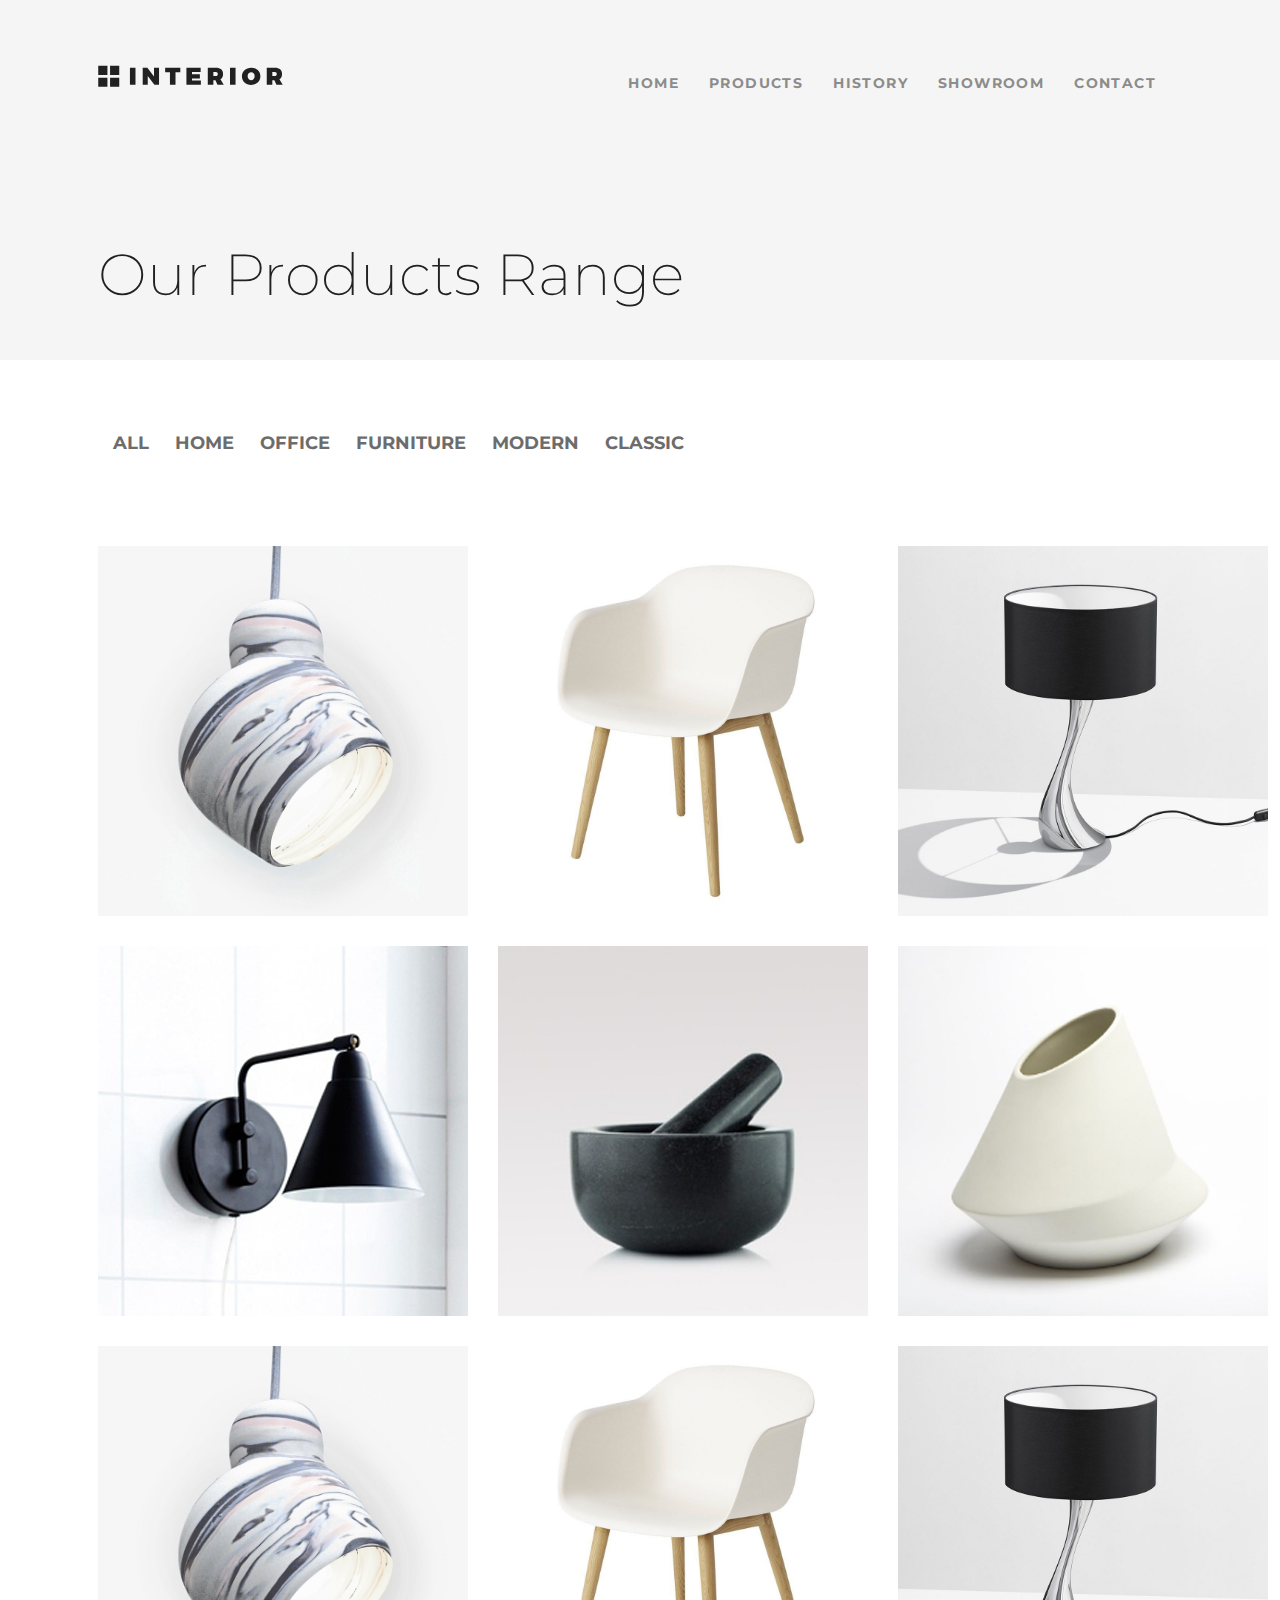
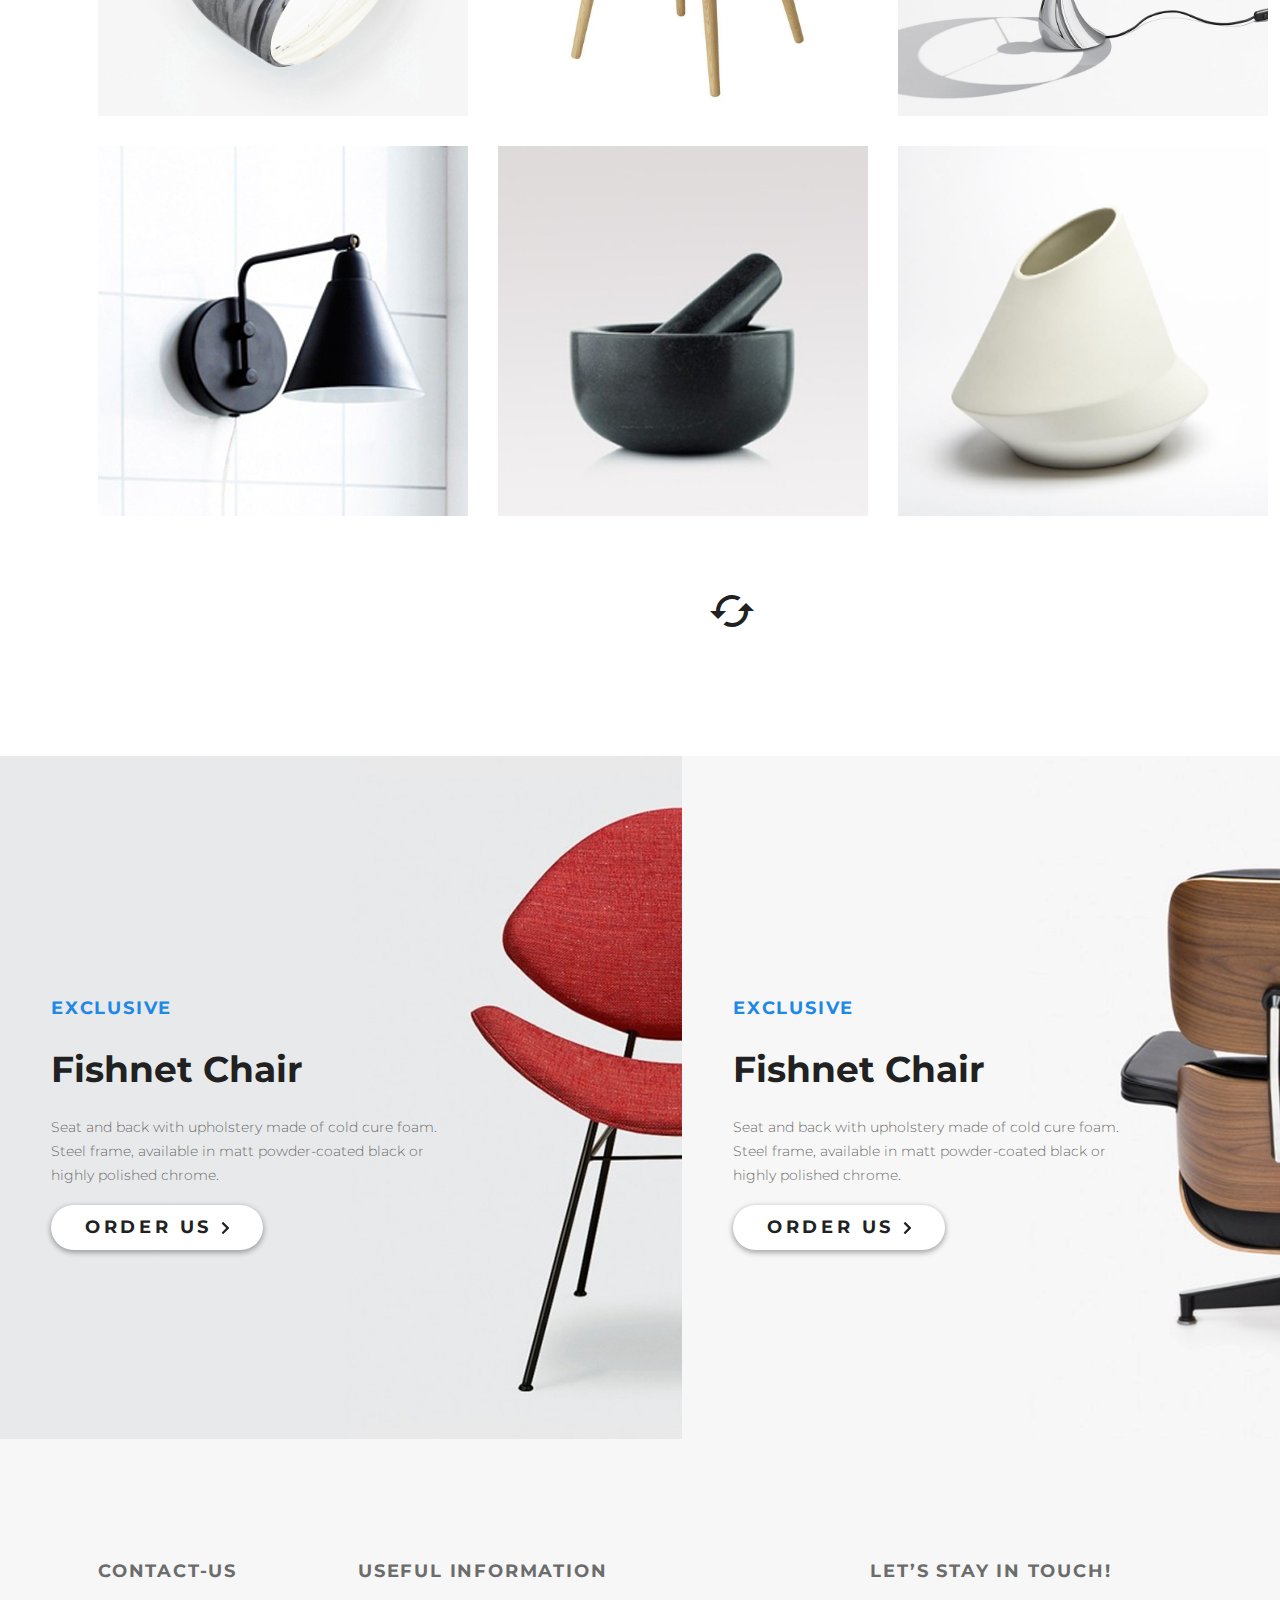
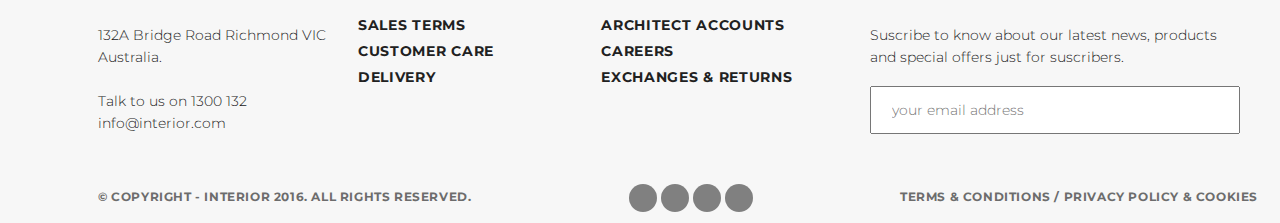
==== product.html @ 6b4675d2 "Fist initial" ====
<!doctype html>
<html lang="en">
    <head>
        <!-- Required meta tags -->
        <meta charset="utf-8">
        <meta
            name="viewport"
            content="width=device-width, initial-scale=1, shrink-to-fit=no">

        <!-- Bootstrap CSS -->
        <link rel="stylesheet" href="css/bootstrap.min.css">
        <link
            href="https://fonts.googleapis.com/icon?family=Material+Icons"
            rel="stylesheet">
        <!--Custom CSS-->
        <link
            href="https://fonts.googleapis.com/css?family=Montserrat:100,200,300,400,700&display=swap"
            rel="stylesheet">
        <link rel="stylesheet" href="css/style.css">
        <link rel="stylesheet" href="https://use.fontawesome.com/releases/v5.8.1/css/all.css" integrity="sha384-50oBUHEmvpQ+1lW4y57PTFmhCaXp0ML5d60M1M7uH2+nqUivzIebhndOJK28anvf" crossorigin="anonymous">
        <title>Product page</title>
    </head>
    <body>
        <div class="product-container">
            <div class="product-header clearfix">
                <a href="index.html" class="logo"><img src="img/logo.svg" alt="logo"></a>
                <ul class="menu clearfix">
                    <li class="menu-li">
                        <a class="menu-link  site-link" href="index.html">HOME</a>
                    </li>
                    <li class="menu-li">
                        <a class="menu-link site-link " href="#">PRODUCTS</a>
                    </li>
                    <li class="menu-li">
                        <a class="menu-link site-link" href="#">HISTORY</a>
                    </li>
                    <li class="menu-li">
                        <a class="menu-link site-link" href="#">SHOWROOM</a>
                    </li>
                    <li class="menu-li">
                        <a class="menu-link site-link" href="contacts.html">CONTACT</a>
                    </li>
                    <li class="menu-li ">
                        <a class="menu-link" href="#"><i class="fas fa-search"></i>
                        </a>
                    </li>
                </ul>
                <p class="product-title clearfix">Our Products Range</p>
            </div>
            <div class="product-content clearfix">
                <div class="product-menu-conteiner">
                    <ul class="product-menu ">
                        <li class="product-menu-li">
                            <a
                                class="product-menu-link site-link"
                                href="#">ALL</a>
                        </li>
                        <li class="product-menu-li">
                            <a class="product-menu-link site-link" href="#">HOME</a>
                        </li>
                        <li class="product-menu-li">
                            <a class="product-menu-link site-link" href="#">OFFICE</a>
                        </li>
                        <li class="product-menu-li">
                            <a class="product-menu-link site-link " href="#">FURNITURE</a>
                        </li>
                        <li class="product-menu-li">
                            <a class="product-menu-link site-link" href="#">MODERN</a>
                        </li>
                        <li class="product-menu-li">
                            <a class="product-menu-link site-link" href="#">CLASSIC</a>
                        </li>
                    </ul>
                </div>
                <div class="product-pic">
                    <div class="row product-row">
                        <div class="col-sm-auto">
                            <a class="featured-picture site-image" href="#"><img src="img/product-11.jpg" alt="product-11"></a>
                        </div>
                        <div class="col-sm-auto">
                            <a class="featured-picture site-image" href="#"><img src="img/product-21.jpg" alt="product-21"></a>
                        </div>
                        <div class="col-sm-auto">
                            <a class="featured-picture site-image" href="#"><img src="img/product-31.jpg" alt="product-31"></a>
                        </div>
                    </div>

                    <div class="row product-row">
                        <div class="col-sm-auto">
                            <a class="featured-picture site-image" href="#"><img src="img/product-41.jpg" alt="product-11"></a>
                        </div>
                        <div class="col-sm-auto">
                            <a class="featured-picture site-image" href="#"><img src="img/product-5.jpg" alt="product-21"></a>
                        </div>
                        <div class="col-sm-auto">
                            <a class="featured-picture site-image" href="#"><img src="img/product-6.jpg" alt="product-31"></a>
                        </div>
                    </div>
                    <div class="row product-row">
                        <div class="col-sm-auto">
                            <a class="featured-picture site-image" href="#"><img src="img/product-11.jpg" alt="product-11"></a>
                        </div>
                        <div class="col-sm-auto">
                            <a class="featured-picture site-image" href="#"><img src="img/product-21.jpg" alt="product-21"></a>
                        </div>
                        <div class="col-sm-auto">
                            <a class="featured-picture site-image" href="#"><img src="img/product-31.jpg" alt="product-31"></a>
                        </div>
                    </div>
                    <div class="row product-row">
                        <div class="col-sm-auto">
                            <a class="featured-picture site-image" href="#"><img src="img/product-41.jpg" alt="product-11"></a>
                        </div>
                        <div class="col-sm-auto">
                            <a class="featured-picture site-image" href="#"><img src="img/product-5.jpg" alt="product-21"></a>
                        </div>
                        <div class="col-sm-auto">
                            <a class="featured-picture site-image" href="#"><img src="img/product-6.jpg" alt="product-31"></a>
                        </div>
                    </div>
                    <div class="product-arrow">
                        <a class="featured-picture " href="#">
                            <i class="material-icons md-48">cached</i>
                        </a>
                    </div>
                </div>

                <div class="exclusive clearfix">
                    <div class="exclusive-header clearfix">
                        <p class="exclusive-p">exclusive</p>
                        <h2 class="exclusive-h2">Fishnet Chair</h2>
                        <p class="product-exclusive-text">Seat and back with upholstery made of cold
                            cure foam. Steel frame, available in matt powder-coated black or highly polished
                            chrome.</p>
                        <div class="exclusive-button-blok">
                            <a class="exclusive-button site-button" href="#">
                                ORDER US
                                <img src="img/arrow.svg" alt="arrow">
                            </a>

                        </div>
                    </div>

                    <div class="exclusive-header1">
                        <p class="exclusive-p">exclusive</p>
                        <h2 class="exclusive-h2">Fishnet Chair</h2>
                        <p class="product-exclusive-text">Seat and back with upholstery made of cold
                            cure foam. Steel frame, available in matt powder-coated black or highly polished
                            chrome.</p>
                        <div class="exclusive-button-blok">
                            <a class="exclusive-button site-button" href="#">
                                ORDER US
                                <img src="img/arrow.svg" alt="arrow">
                            </a>
                        </div>
                    </div>
                </div>

            </div>
            <div class="clr"></div>
        </div>
        <div class="footer">
            <div class="footer-header padding-site">
                <div class="footer-top clearfix">
                    <div class="footer_contact">
                        <p class="footer-title">contact-us</p>
                        <p class="footer_contact-text">132A Bridge Road Richmond VIC Australia.
                            <br>
                            <br>
                            Talk to us on 1300 132 info@interior.com</p>

                    </div>
                    <div class="useful">
                        <p class="useful-title">Useful Information</p>
                        <ul class="useful-ull">
                            <li class="useful-li">
                                <a href="#" class="useful-link footer-site-link">Sales terms</a>
                            </li>
                            <li class="useful-li">
                                <a href="#" class="useful-link footer-site-link">Customer care</a>
                            </li>
                            <li class="useful-li">
                                <a href="#" class="useful-link footer-site-link">Delivery</a>
                            </li>
                        </ul>
                        <ul class="useful-ulr">
                            <li class="useful-li">
                                <a href="#" class="useful-link footer-site-link">Architect accounts</a>
                            </li>
                            <li class="useful-li">
                                <a href="#" class="useful-link footer-site-link">Careers</a>
                            </li>
                            <li class="useful-li">
                                <a href="#" class="useful-link footer-site-link">
                                    Exchanges & returns</a>
                            </li>
                        </ul>

                    </div>
                    <div class="touch">
                        <p class="footer-title">Let’s Stay in Touch!</p>
                        <p class="touch-text">Suscribe to know about our latest news, products and
                            special offers just for suscribers.</p>
                            <div class="touch-input-icons">
                                    <a href="#"> <i class="fas fa-paper-plane icons footer-site-link"></i> </a>
                                    <input class="touch-input" type="email" placeholder="your email address">
                                    
                            </div>
                    </div>
                </div>
                <div class="footer-bottom">
                    <p class="footer-bootom-text-l">&copy;&nbsp;Copyright - INTERIOR 2016. All Rights Reserved.</p>
                    
                       <a class="footer-bootom-link" href="#"><i class="fab footer-icon fa-facebook-f"></i></a>
                       <a class="footer-bootom-link" href="#"><i class="fab footer-icon fa-google-plus-g"></i></a>
                       <a class="footer-bootom-link" href="#"><i class="fab footer-icon fa-twitter"></i></a>
                       <a class="footer-bootom-link" href="#"><i class="fab footer-icon fa-pinterest-p"></i></a>
                    
                    <p class="footer-bootom-text-r">Terms & Conditions / Privacy policy & Cookies</p>
                </div>
            </div>
        </div>
        <!-- Optional JavaScript -->
        <!-- jQuery first, then Popper.js, then Bootstrap JS -->
        <script
            src="https://code.jquery.com/jquery-3.3.1.slim.min.js"
            integrity="sha384-q8i/X+965DzO0rT7abK41JStQIAqVgRVzpbzo5smXKp4YfRvH+8abtTE1Pi6jizo"
            crossorigin="anonymous"></script>
        <script
            src="https://cdnjs.cloudflare.com/ajax/libs/popper.js/1.14.7/umd/popper.min.js"
            integrity="sha384-UO2eT0CpHqdSJQ6hJty5KVphtPhzWj9WO1clHTMGa3JDZwrnQq4sF86dIHNDz0W1"
            crossorigin="anonymous"></script>
        <script
            src="https://stackpath.bootstrapcdn.com/bootstrap/4.3.1/js/bootstrap.min.js"
            integrity="sha384-JjSmVgyd0p3pXB1rRibZUAYoIIy6OrQ6VrjIEaFf/nJGzIxFDsf4x0xIM+B07jRM"
            crossorigin="anonymous"></script>
    </body>
</html>
---- css/style.css ----
* {
    margin: 0;
    padding: 0;

}

html {
    height: 100%;
}
body {
    font-family: 'Montserrat', sans-serif;

}
.clr {
    height: 384px;
}
.container {
    width: 1366px;
    margin: 0 auto;
}

.slider {
    height: 800px;
    background-image: url("../img/slider-img.jpg");

}
.padding-site {
    padding-left: 98px;
    padding-right: 98px;
}
.site-link:hover {
    text-decoration: none;
    color: #212121;
    border-bottom: 3px #212121 solid;

}
.site-link:active {
    color: lightgreen;
    text-decoration: none;

}
.footer-site-link:hover {
    text-decoration: none;
    color: lightgreen;
}

.site-button:hover {
    background: lightgreen;
    text-decoration: none;
}
.site-button:active {
    background: black;
    color: #eaeaea;
    box-shadow: none;
    text-decoration: none;

}
.site-pagination:hover {
    background-color: #277497;
}
.footer-icon:hover {
    color: #277497;
}
.fa-search:hover {
    color: #277497;
}
.site-image:hover {
    outline: 2px solid darkgrey;
}

.menu {
    float: right;
}
.header {
    padding-top: 63px;
}
.menu-li {
    display: inline-block;
    list-style-type: none;
}
.clearfix:after {
    content: "";
    display: table;
    clear: both;
}
.menu-link {
    color: #8c8c8c;
    font-size: 14px;
    font-weight: 700;
    padding: 10px 13px;
    text-transform: uppercase;
    text-decoration: none;
    letter-spacing: 1.4px;

}

.fa-search {
    font-size: 23px;
    color: #212121;
}
.slider-text {
    margin-top: 233px;
}

.slider-trending {
    color: #43a047;
    font-size: 18px;
    font-weight: 700;
    text-transform: uppercase;
    margin-bottom: 20px;
}
.slider-h2 {
    color: #212121;
    font-size: 62px;
    font-weight: 100;
    line-height: 52px;
    text-transform: uppercase;
}
.slider-content {
    width: 458px;
    color: #6c6c6c;
    font-size: 14px;
    font-weight: 300;
    margin-bottom: 20px;
    margin-top: 20px;
    line-height: 24px;
}
.button {
    width: 212px;
    height: 45px;
    box-shadow: 0 2px 5px 1px rgba(33, 33, 33, 0.35);
    border-radius: 23px;
    background-color: #ffffff;
    color: #212121;
    font-size: 18px;
    font-weight: 700;
    line-height: 45px;
    text-transform: uppercase;
    text-decoration: none;
    letter-spacing: 3.6px;
    display: inline-block;
    text-align: center;
}

.circle {
    width: 30px;
    height: 30px;
    display: inline-block;
    background-color: #c7c7c7;
    border-radius: 50%;
    margin: 5px;
}
.circle-active {
    width: 40px;
    height: 40px;
    background-color: #212121;
    margin-bottom: 0;
}
.pagination {
    margin-top: 120px;
    text-align: center;
}
/* Стили для Featured */

.featured-header {
    height: 489px;
    width: 1170px;
    margin-top: 115px;
}

.featured-menu-li {
    float: left;
    list-style-type: none;

}
.featured-menu-link {
    color: #6c6c6c;
    font-size: 37px;
    font-weight: 700;
    padding: 10px 13px;
    text-decoration: none;
    border-bottom: 1px #6c6c6c solid;
    line-height: 49px;
}

.featured-button-link {
    height: 30px;
    float: right;
    color: #212121;
    font-size: 18px;
    font-weight: 700;
    line-height: 24px;
    text-transform: uppercase;
    text-decoration: none;
    letter-spacing: 3.6px;
    margin-top: 20px;

}
.fetured-button-bloc {
    height: 270px;
    width: 270px;
    position: absolute;
    margin-top: 62px;
    text-align: center;
    border: 1px solid #9c9c9c;
    background-color: #ffffff;
    opacity: 0.9;
}

.featured-button {
    width: 48px;
    height: 48px;
    box-shadow: 0 2px 5px 1px rgba(33, 33, 33, 0.35);
    border-radius: 24px;
    background-color: #ffffff;
    display: inline-block;
    text-align: center;
    line-height: 60px;
    margin-top: 40px;
}
.featured-text-p {
    color: #212121;
    padding-top: 19px;
    padding-bottom: 23px;
    font-size: 22px;
    font-weight: 700;
    line-height: 29.88px;
}
.featured-content {
    width: 206px;
    height: 33px;
    color: #6c6c6c;
    font-size: 14px;
    font-weight: 300;
    line-height: 21.91px;

    margin-left: 32px;
}
.featured-text {
    display: inline;
}
.featured-content-li {
    margin-top: 62px;
    list-style-type: none;
    float: left;
    padding-right: 30px;
}
.last {
    padding-right: 0;
}
/*Стили для Exclusive*/

.exclusive-header {
    height: 683px;
    width: 683px;
    background-image: url("../img/promo-img1.jpg");
    display: inline-block;

}
.exclusive-header1 {
    height: 683px;
    width: 683px;
    background-image: url("../img/promo-img.jpg");
    display: inline-block;
    margin-left: -5px;

}
.exclusive-p {
    color: #1e88e5;
    font-size: 18px;
    font-weight: 700;
    line-height: 48px;
    text-transform: uppercase;
    letter-spacing: 1.8px;
    padding-left: 51px;
    margin-top: 228px;
}
.exclusive-h2 {
    color: #212121;
    padding-left: 51px;
    font-size: 36px;
    font-weight: 700;
}
.exclusive-text {
    width: 374px;
    height: 36px;
    color: #6c6c6c;
    font-size: 14px;
    font-weight: 300;
    line-height: 24.04px;
    padding-left: 51px;
    margin-top: 24px;
    margin-bottom: 54px;
}
.exclusive-button {
    width: 212px;
    height: 45px;
    box-shadow: 0 2px 5px 1px rgba(33, 33, 33, 0.35);
    border-radius: 23px;
    background-color: #ffffff;
    color: #212121;
    font-size: 18px;
    font-weight: 700;
    line-height: 45px;
    text-transform: uppercase;
    text-decoration: none;
    letter-spacing: 3.6px;
    display: inline-block;
    text-align: center;

}
.exclusive-button-blok {
    margin-left: 51px;
}
/* Стили для Trending */
.trending-header {
    height: 783px;
    width: 1170px;
    margin-top: 120px;
    margin-bottom: 120px;
    display: inline-block;
}
.trending-p {
    color: #212121;
    font-size: 36px;
    font-weight: 700;
    display: block;
    width: 760px;
}
.trending-button-link {
    height: 30px;
    float: right;
    color: #212121;
    font-size: 18px;
    font-weight: 700;
    line-height: 24px;
    text-transform: uppercase;
    text-decoration: none;
    letter-spacing: 3.6px;
    margin-top: -20px;

}
.trendiing-picture {
    width: 370px;
    height: 370px;
}

.trending-text {
    display: inline;
}
.trending-content-li {
    margin-top: 64px;
    list-style-type: none;
    float: left;
    padding-right: 30px;
}
.last {
    padding-right: 0;

}
.second-row {
    margin-top: 30px;
}
/*Стили для hot-deal*/
.hot-deal {
    height: 1360px;
    width: 800px;
}
.hot_deal-header {
    margin-top: 120px;
    height: 800px;
    background-image: url("../img/slider.jpg");
}
.hot_deal-slider-text {
    margin-top: 287px;
    display: inline-block;
}
.hot_deal-slider-p {
    color: #e53935;
    font-size: 18px;
    font-weight: 700;
    line-height: 48px;
    text-transform: uppercase;
    letter-spacing: 1.8px;
}
.hot_deal-pagination {
    margin-top: 175px;
    text-align: center;
}

/*Стили для exclusive_adv*/
.exclusive_adv {
    width: 1262px;
}
.exclusive_adv-header {
    margin-top: 120px;

}
.exclusive_adv-main {
    margin-left: 98px;
    height: 570px;
    width: 570px;
    background-image: url("../img/product-1-lg.jpg");
    display: inline-block;
}
.exclusive_adv-pic {
    float: right;
    height: 570px;
    width: 570px;
}
.exclusive_adv-li {
    list-style-type: none;
    display: inline-block;
    width: 270px;
    height: 270px;
}
.left {
    margin-right: 25px;
}
.top {
    margin-bottom: 26px;
}
.exclusive_adv-p {
    color: #1e88e5;
    font-size: 18px;
    font-weight: 700;
    line-height: 48px;
    text-transform: uppercase;
    letter-spacing: 1.8px;
    padding-left: 31px;
    margin-top: 186px;
}
.exclusive_adv-h2 {
    color: #212121;
    padding-left: 31px;
    font-size: 36px;
    font-weight: 700;
}
.exclusive_adv-text {
    width: 332px;
    height: 36px;
    color: #6c6c6c;
    font-size: 14px;
    font-weight: 300;
    line-height: 24.04px;
    padding-left: 31px;
    margin-top: 24px;
    margin-bottom: 54px;
    display: inline-block;
}
.exclusive_adv-button {
    width: 212px;
    height: 45px;
    box-shadow: 0 2px 5px 1px rgba(33, 33, 33, 0.35);
    border-radius: 23px;
    background-color: #ffffff;
    color: #212121;
    font-size: 18px;
    font-weight: 700;
    line-height: 45px;
    text-transform: uppercase;
    text-decoration: none;
    letter-spacing: 3.6px;
    display: inline-block;
    text-align: center;

}
.exclusive_adv-button-blok {
    margin-top: 34px;
    margin-left: 30px;
}

/*Стиль для mobile*/
.mobile {
    width: 1360px;
    height: 516px;
    background-image: url("../img/back-img.jpg");
}
.mobile-header {

    height: 516px;
    margin-top: 120px;

}
.mobile-p {
    color: #6c6c6c;
    font-size: 18px;
    font-weight: 700;
    line-height: 48px;
    text-transform: uppercase;
    letter-spacing: 1.8px;
    display: inline-block;
    margin-top: 125px;

}
.mobile-h2 {
    width: 507px;
    height: 116px;
    color: #212121;
    font-size: 62px;
    font-weight: 400;
    line-height: 72px;
    text-transform: uppercase;
    margin-top: 15px;
    margin-bottom: 26px;
}
.mobile-text {
    width: 513px;
    height: 21px;
    color: #6c6c6c;
    font-family: Montserrat;
    font-size: 22px;
    font-weight: 300;
    line-height: 24px;
    display: inline-block;
    margin-top: 26px;
    margin-bottom: 33px;
}
.mobile-li {
    display: inline-block;
    margin-top: 20px;
}
.right-pic {
    margin-left: 6px;
}
/*Стили для footer*/
.footer {
    font-family: 'Montserrat', sans-serif;
    width: 1360px;
    height: 384px;
    background-color: #f7f7f7;
    margin: -384px auto 0;
    clear: both;
}
.main-touch-input {
    height: 48px;
    width: 350px;
    color: #6c6c6c;
    font-size: 14px;
    font-weight: 300;
    line-height: 22px;
    padding-left: 20px;
}
.touch-input {
    height: 48px;
    width: 370px;
    color: #6c6c6c;
    font-size: 14px;
    font-weight: 300;
    line-height: 22px;
    padding-left: 20px;
}
.touch-input-icons {
    width: 100%;
}

.icons {
    position: absolute;
    margin-left: 335px;
    margin-top: 16px;
    color: #6c6c6c;
}
.footer_contact {
    float: left;
    height: 270px;
}
.useful {
    float: left;
    height: 270px;

}
.touch {
    float: left;
}
.footer-title {
    margin-top: 120px;
    display: inline-block;
    width: 260px;
    height: 25px;
    color: #6c6c6c;
    font-size: 18px;
    font-weight: 700;
    line-height: 24px;
    text-transform: uppercase;
    letter-spacing: 1.8px;

}
.useful-title {
    margin-top: 120px;

    width: 260px;
    height: 13px;
    color: #6c6c6c;
    font-size: 18px;
    font-weight: 700;
    line-height: 24px;
    text-transform: uppercase;
    letter-spacing: 1.8px;
}
.footer_contact-text {
    width: 230px;
    height: 60px;
    color: #212121;
    font-size: 14px;
    font-weight: 300;
    line-height: 22px;
    margin-top: 24px;

}
.useful-link {
    width: 132px;
    height: 62px;
    color: #212121;
    font-size: 14px;
    font-weight: 700;
    line-height: 26px;
    text-transform: uppercase;
    letter-spacing: 0.7px;
    text-decoration: none;

}
.useful-li {
    list-style-type: none;

}
.touch-text {
    width: 363px;
    height: 36px;
    color: #212121;
    font-size: 14px;
    font-weight: 300;
    line-height: 22px;
}
.useful-ull {
    display: inline-block;
    margin-top: 24px;
    margin-right: 103px;
}
.useful-ulr {
    display: inline-block;
    margin-top: 24px;
    margin-right: 78px;
}

.touch-text {
    width: 363px;
    height: 36px;
    color: #212121;
    font-size: 14px;
    font-weight: 300;
    line-height: 22px;
    margin-top: 24px;
    margin-bottom: 26px;
}
.footer-bottom {
    margin-top: 50px;
}
.footer-bootom-text-l {
    float: left;
    height: 9px;
    color: #6c6c6c;
    font-size: 12px;
    font-weight: 700;
    line-height: 26px;
    text-transform: uppercase;
    letter-spacing: 0.6px;
    margin-right: 158px;

}
.footer-bootom-link {
    display: inline-block;
    text-align: center;
}
.footer-bootom-text-r {
    float: right;
    width: 362px;
    height: 9px;
    color: #6c6c6c;
    font-size: 12px;
    font-weight: 700;
    line-height: 26px;
    text-transform: uppercase;
    letter-spacing: 0.6px;
}
.touch-input:focus {
    color: lightcoral;
}

.footer-bootom-link {
    color: white;
    background: grey;
    width: 28px;
    height: 28px;
    border-radius: 50%;
    font-size: 14px;

}
.footer-icon {
    margin-top: 6px;
}
/*Стили для страницы product.html*/
.product-container {
    width: 1366px;
    margin: 0 auto;

}

.product-header {

    height: 360px;
    padding-top: 63px;
    background-color: #f5f5f5;
    padding-right: 167px;
    padding-left: 98px;

}
.product-title {
    height: 58px;
    color: #212121;
    font-size: 58px;
    font-weight: 200;
    line-height: 72px;
    display: inline-block;
    margin-top: 125px;

}

.product-menu-conteiner {
    height: 156px;
}
.product-menu {
    float: left;
    margin-left: 100px;
    margin-top: 61px;

}
.product-menu-li {
    float: left;
    list-style-type: none;
}
.product-menu-link {
    color: #6c6c6c;
    font-size: 18px;
    font-weight: 700;
    padding: 10px 13px;
    line-height: 45px;
    text-transform: uppercase;

}

.product-pic {
    padding-left: 98px;
}

.material-icons.md-48 {
    font-size: 48px;
}
.material-icons {
    color: #212121;

}
.material-icons:hover {
    color: lightgreen;

}
.product-arrow {
    text-align: center;
    height: 240px;
    padding-top: 71px;
}
.product-exclusive-text {
    width: 444px;
    height: 36px;
    color: #6c6c6c;
    font-size: 14px;
    font-weight: 300;
    line-height: 24.04px;
    padding-left: 51px;
    margin-top: 24px;
    margin-bottom: 54px;
}
.product-touch-input {
    background: url("../img/icon.png") no-repeat;
    height: 48px;
    width: 360px;
    background-position: 320px;
    color: #6c6c6c;
    font-size: 14px;
    font-weight: 300;
    line-height: 22px;
    padding-left: 20px;
    font-family: Montserrat;
}
.product-row{
    padding-top: 30px;
}
/*Стили для product-details.html*/
.product_det-header {
    width: 1366px;
    height: 119px;
    padding-top: 47px;

    font-family: 'Montserrat', sans-serif;
    padding-right: 69px;
}
.product_det-menu-conteiner {
    height: 70px;
    background-color: #f4f4f4;
}
.product_det-menu {
    float: left;
    margin-left: 360px;
    margin-top: 22px;

}
.product_det-menu-li {
    float: left;
    list-style-type: none;
}
.product_det-menu-link {
    color: #6c6c6c;
    font-size: 18px;
    font-weight: 700;
    padding: 10px 13px;
    text-transform: uppercase;
    text-decoration: none;
}
.product_det-menu-link-active {
    color: #212121;
}
.product_det-header {

    width: 1170px;
    margin-top: 0;
    margin-left: 98px;

}
.product_det-p {
    float: left;
    color: #212121;
    font-size: 36px;
    font-weight: 700;
    width: 760px;
}
.product_det-button-link {
    float: right;
    height: 20px;
    width: 200px;
    color: #212121;
    font-size: 18px;
    font-weight: 700;
    line-height: 24px;
    text-transform: uppercase;
    text-decoration: none;
    letter-spacing: 3.6px;
    margin-top: 20px;

}
.product_det-pic {

    margin-bottom: 120px;

}
.product_det_new {
    height: 688px;
    margin-top: 119px;
    margin-bottom: 245px;
}
.product_det-footer {
    margin-left: -98px;
}
.product_det-button {
    width: 510px;
    height: 71px;
    box-shadow: 0 2px 5px 1px rgba(33, 33, 33, 0.35);
    border-radius: 35px;
    background-color: #f44336;
    color: #ffffff;
    font-size: 28px;
    font-weight: 700;
    line-height: 24.01px;
    text-transform: uppercase;
    text-decoration: none;
    letter-spacing: 4.4px;
    display: inline-block;
    text-align: center;
    text-decoration: none;
    padding-top: 25px;
    margin-left: 26px;
    margin-bottom: 49px;
}
.price {
    text-align: center;
}
.price-d {
    height: 57px;
    color: #212121;

    font-weight: 300;
    line-height: 48.02px;
    font-size: 72px;
    text-transform: uppercase;
    display: inline-block;
}
.price-v {
    font-size: 48px;
    color: #212121;

    font-weight: 300;
    line-height: 48.02px;
    display: inline-block;
}
.price-sq {
    height: 57px;
    color: #212121;

    font-weight: 300;
    line-height: 48.02px;
    font-size: 48px;
    display: inline-block;
}
.product_det-slider-h2 {
    color: #212121;
    font-size: 36px;
    font-weight: 700;
    font-family: Montserrat;

    text-align: center;
}
.product_det-slider-p {
    color: #e53935;
    font-size: 18px;
    font-weight: 700;
    line-height: 48px;
    text-transform: uppercase;
    letter-spacing: 1.8px;
    text-align: center;
}
.product_det-slider-content {
    /* Style for "The majest" */
    width: 499px;
    height: 244px;
    color: #212121;
    font-family: Gotham;
    font-size: 16px;
    font-weight: 300;
    line-height: 24.01px;
    margin-left: 26px;
    letter-spacing: 0.4px;
}
.product_det-bottom-pic {
    padding-left: 145px;
    padding-right: 185px;
}
.col-pad {
    padding-left: 5px;
    padding-right: 5px;
}
/*Стили для contacts.html*/
.contacts-container {
    width: 1366px;
    margin: 0 auto;

}

.contacts-header {
    height: 360px;
    padding-top: 63px;
    background-color: #f5f5f5;
    padding-right: 167px;
    padding-left: 98px;

}
.contacts-title {
    height: 58px;
    color: #212121;
    font-size: 58px;
    font-weight: 200;
    line-height: 72px;
    margin-top: 155px;
}

.contacts-content {
    margin-top: 71px;
    margin-bottom: 122px;
}
.contatcs-bloc {

    width: 370px;
    height: 370px;
    border: 1px solid #9c9c9c;
    background-color: #ffffff;
    opacity: 0.9;
}

.contacts-icon {
    width: 370px;
    font-size: 48px;
    color: #212121;
    display: inline-block;
    text-align: center;
    margin-top: 35px;

}
.contacts-text-p {
    color: #212121;
    padding-top: 20px;
    padding-bottom: 16px;
    font-size: 22px;
    font-weight: 700;
    line-height: 29.88px;
    text-align: center;
    margin-bottom: 0;
}
.contacts-content-p1 {
    color: #6c6c6c;
    font-size: 14px;
    font-weight: 700;
    line-height: 20px;
    margin-bottom: 0;
    text-align: center;
}
.contacts-content-p2 {
    color: #212121;
    margin-bottom: 1em;
    font-size: 14px;
    font-weight: 700;
    line-height: 20px;
    text-align: center;
}
.contacts-content-p3 {
    font-family: "Montserrat Light";
    font-weight: 300;
    color: #6c6c6c;
    font-size: 14px;
    line-height: 20px;
    text-align: center;
}
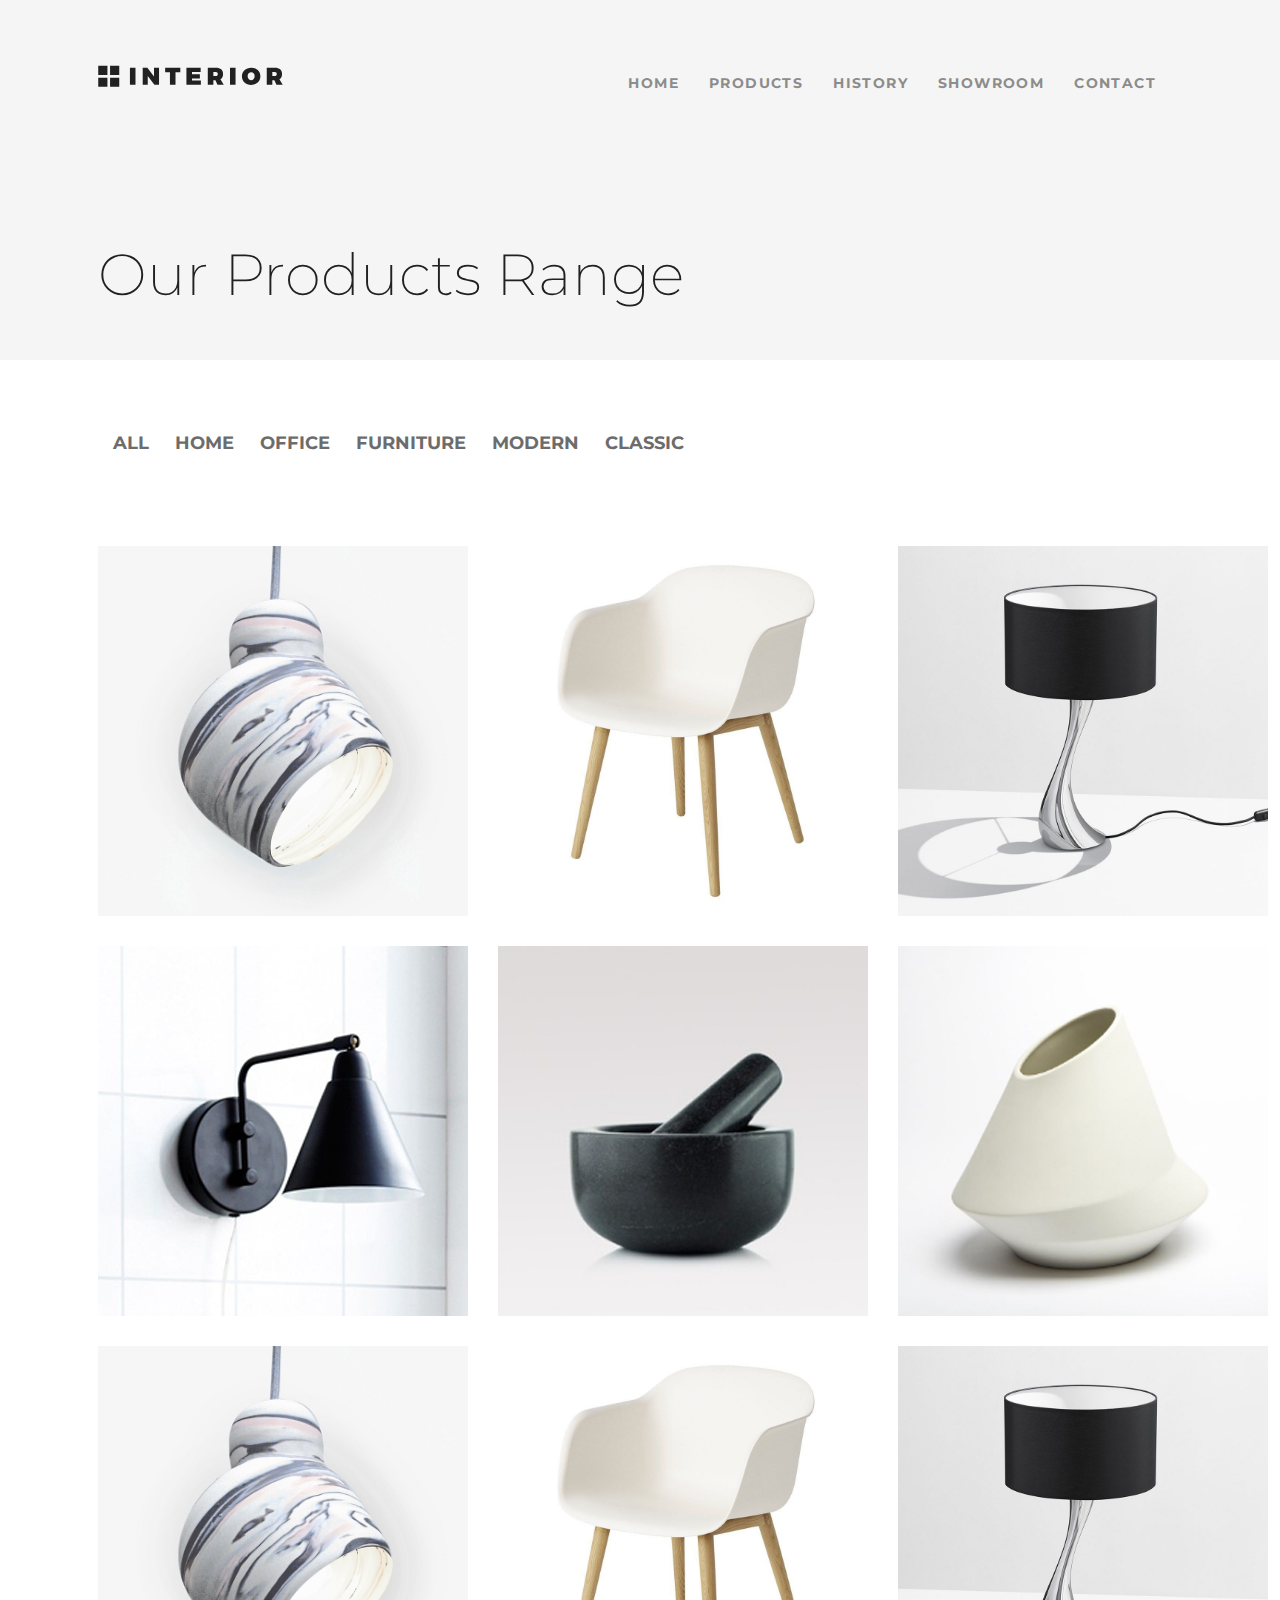
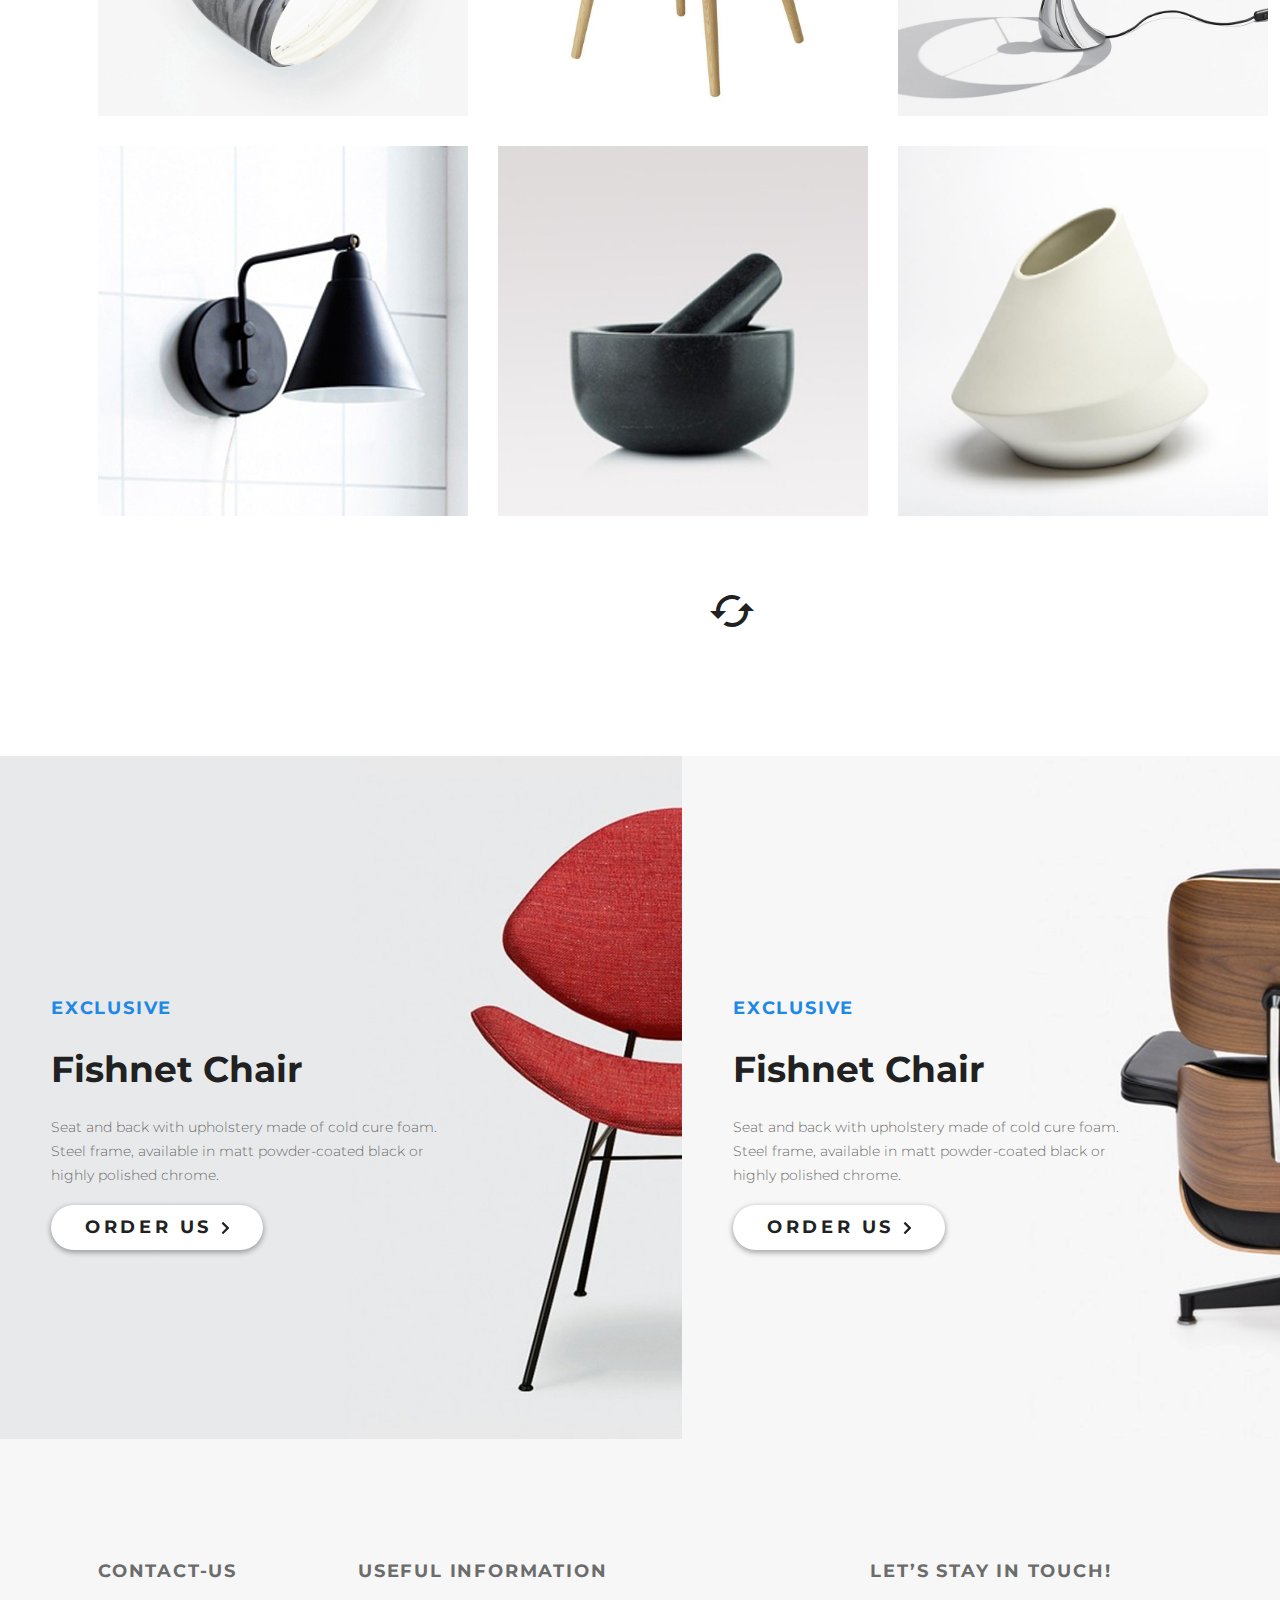
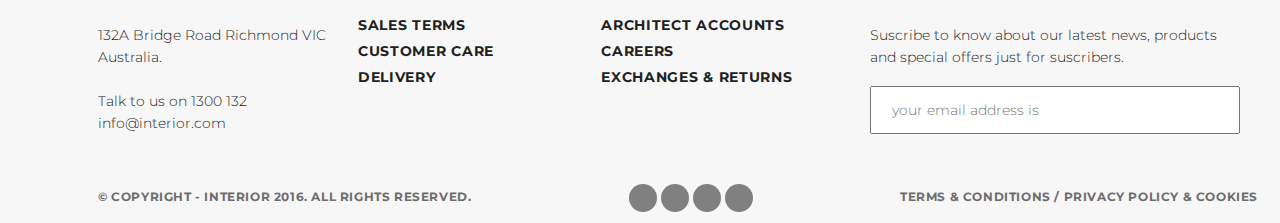
==== commit f984141d: "Test from home PC" ====
--- a/product.html
+++ b/product.html
@@ -203,7 +203,7 @@
                             special offers just for suscribers.</p>
                             <div class="touch-input-icons">
                                     <a href="#"> <i class="fas fa-paper-plane icons footer-site-link"></i> </a>
-                                    <input class="touch-input" type="email" placeholder="your email address">
+                                    <input class="touch-input" type="email" placeholder="your email address is">
                                     
                             </div>
                     </div>
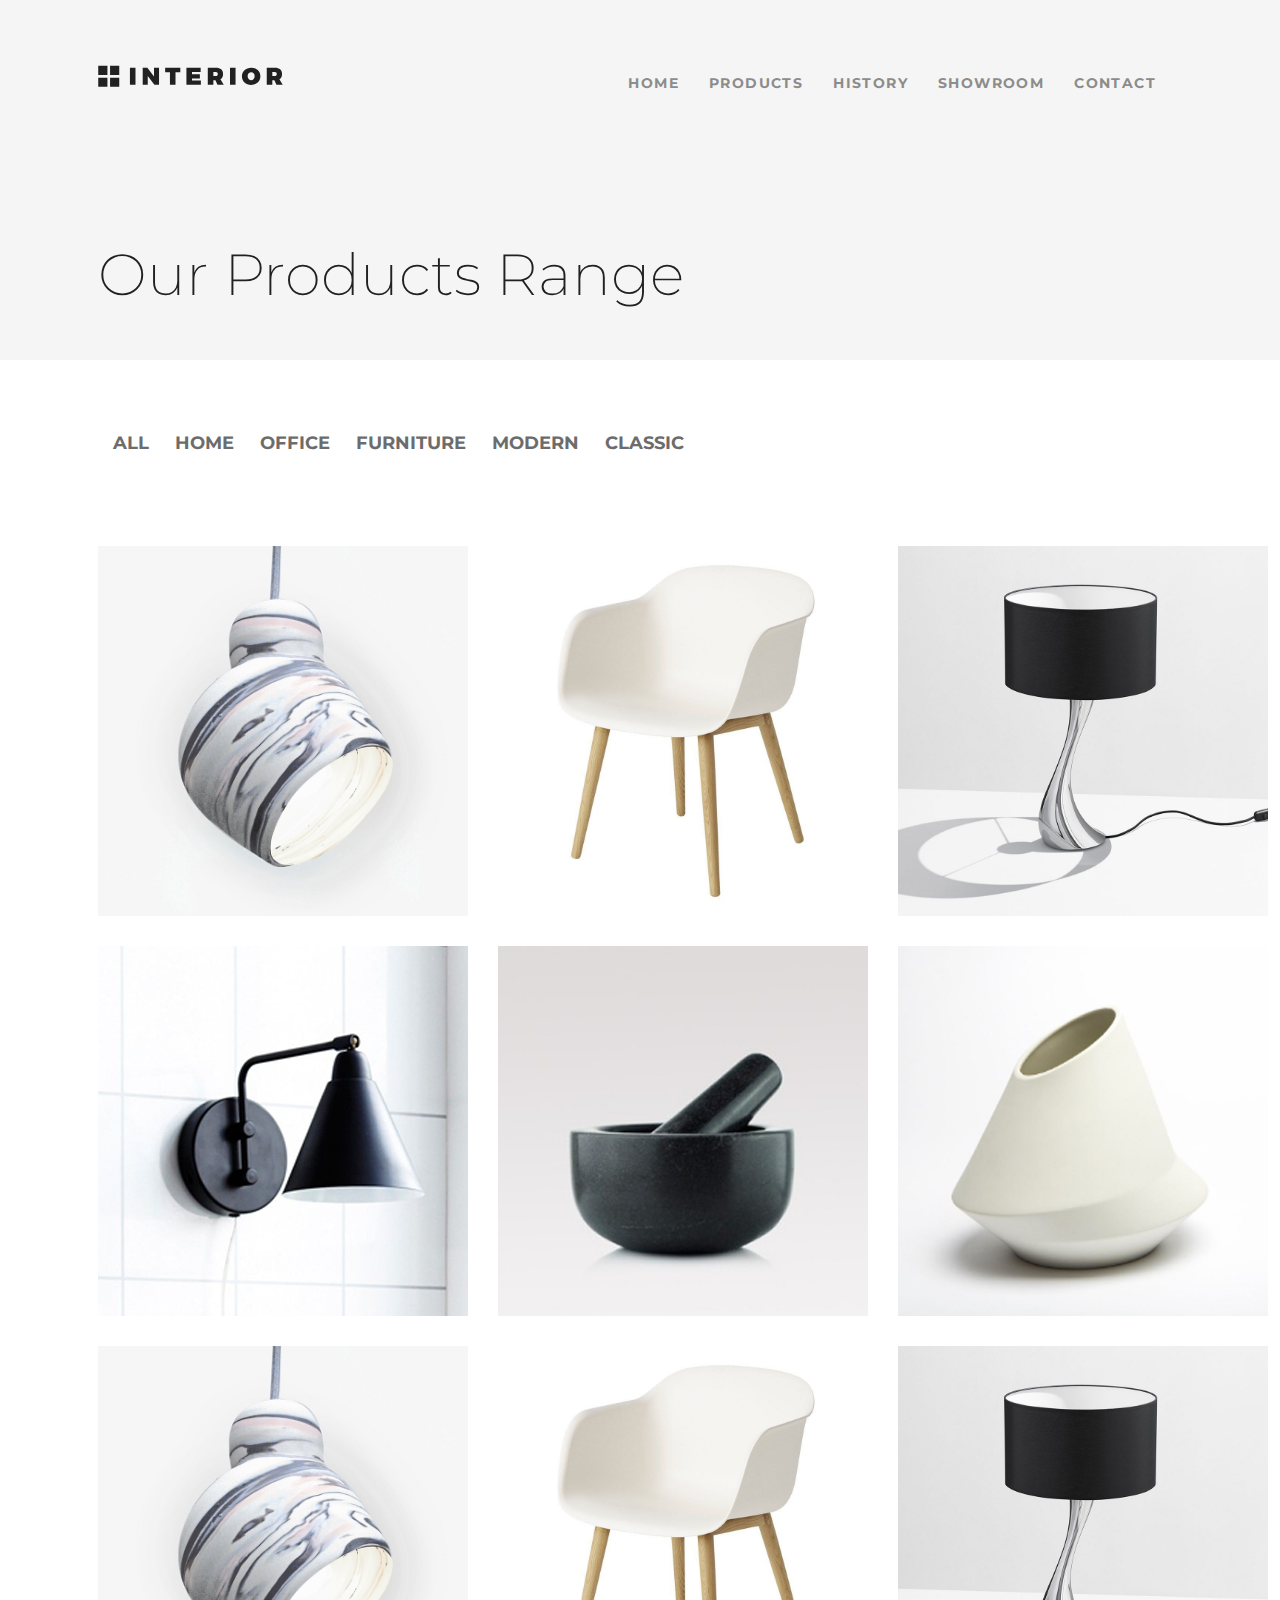
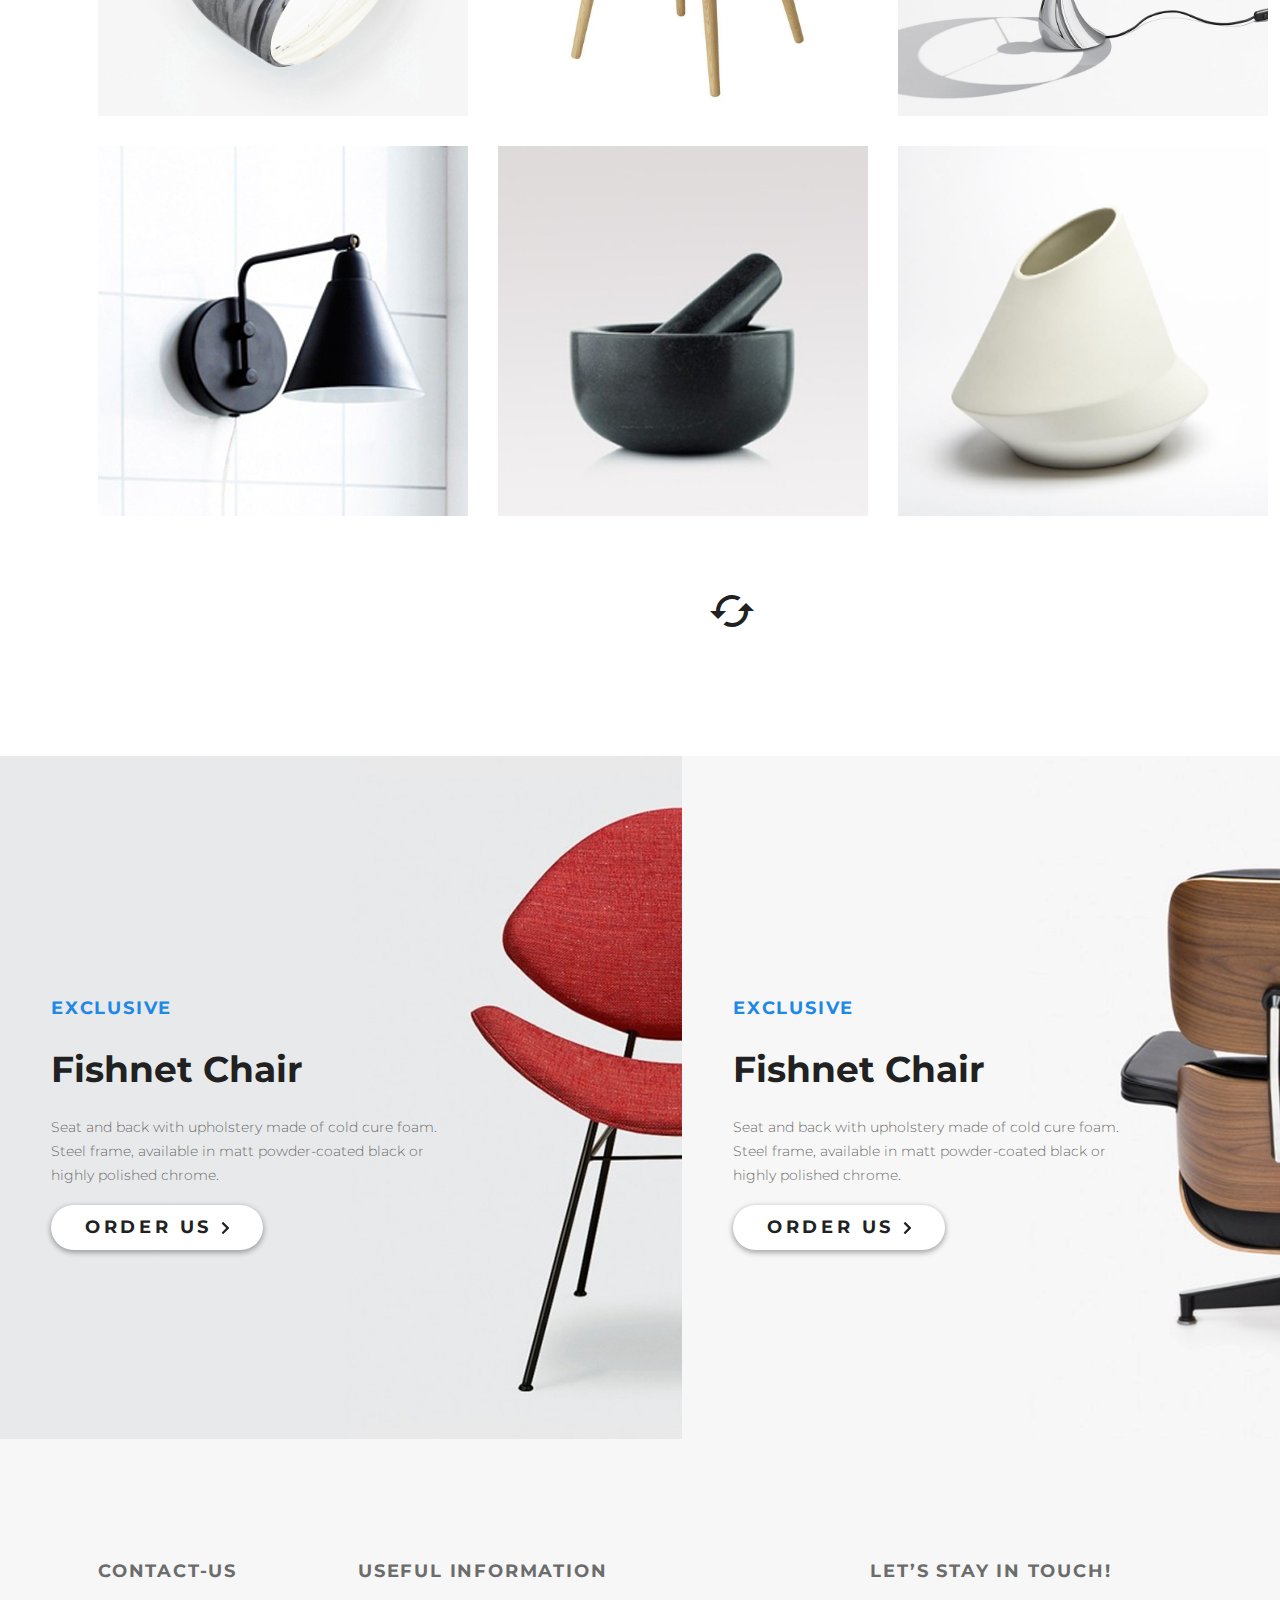
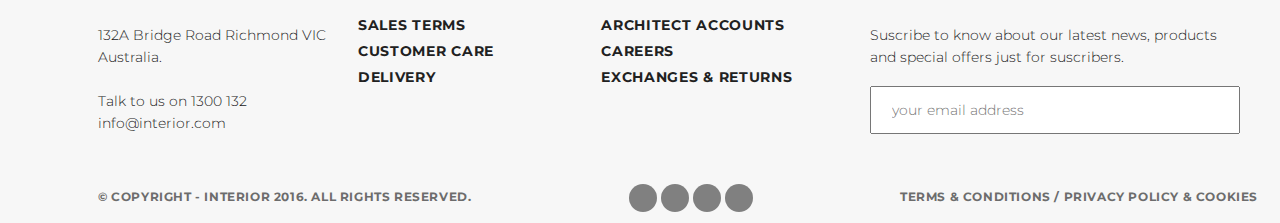
==== commit 95630bcb: "Update product.html" ====
--- a/product.html
+++ b/product.html
@@ -203,7 +203,7 @@
                             special offers just for suscribers.</p>
                             <div class="touch-input-icons">
                                     <a href="#"> <i class="fas fa-paper-plane icons footer-site-link"></i> </a>
-                                    <input class="touch-input" type="email" placeholder="your email address is">
+                                    <input class="touch-input" type="email" placeholder="your email address">
                                     
                             </div>
                     </div>
@@ -235,4 +235,4 @@
             integrity="sha384-JjSmVgyd0p3pXB1rRibZUAYoIIy6OrQ6VrjIEaFf/nJGzIxFDsf4x0xIM+B07jRM"
             crossorigin="anonymous"></script>
     </body>
-</html>+</html>
